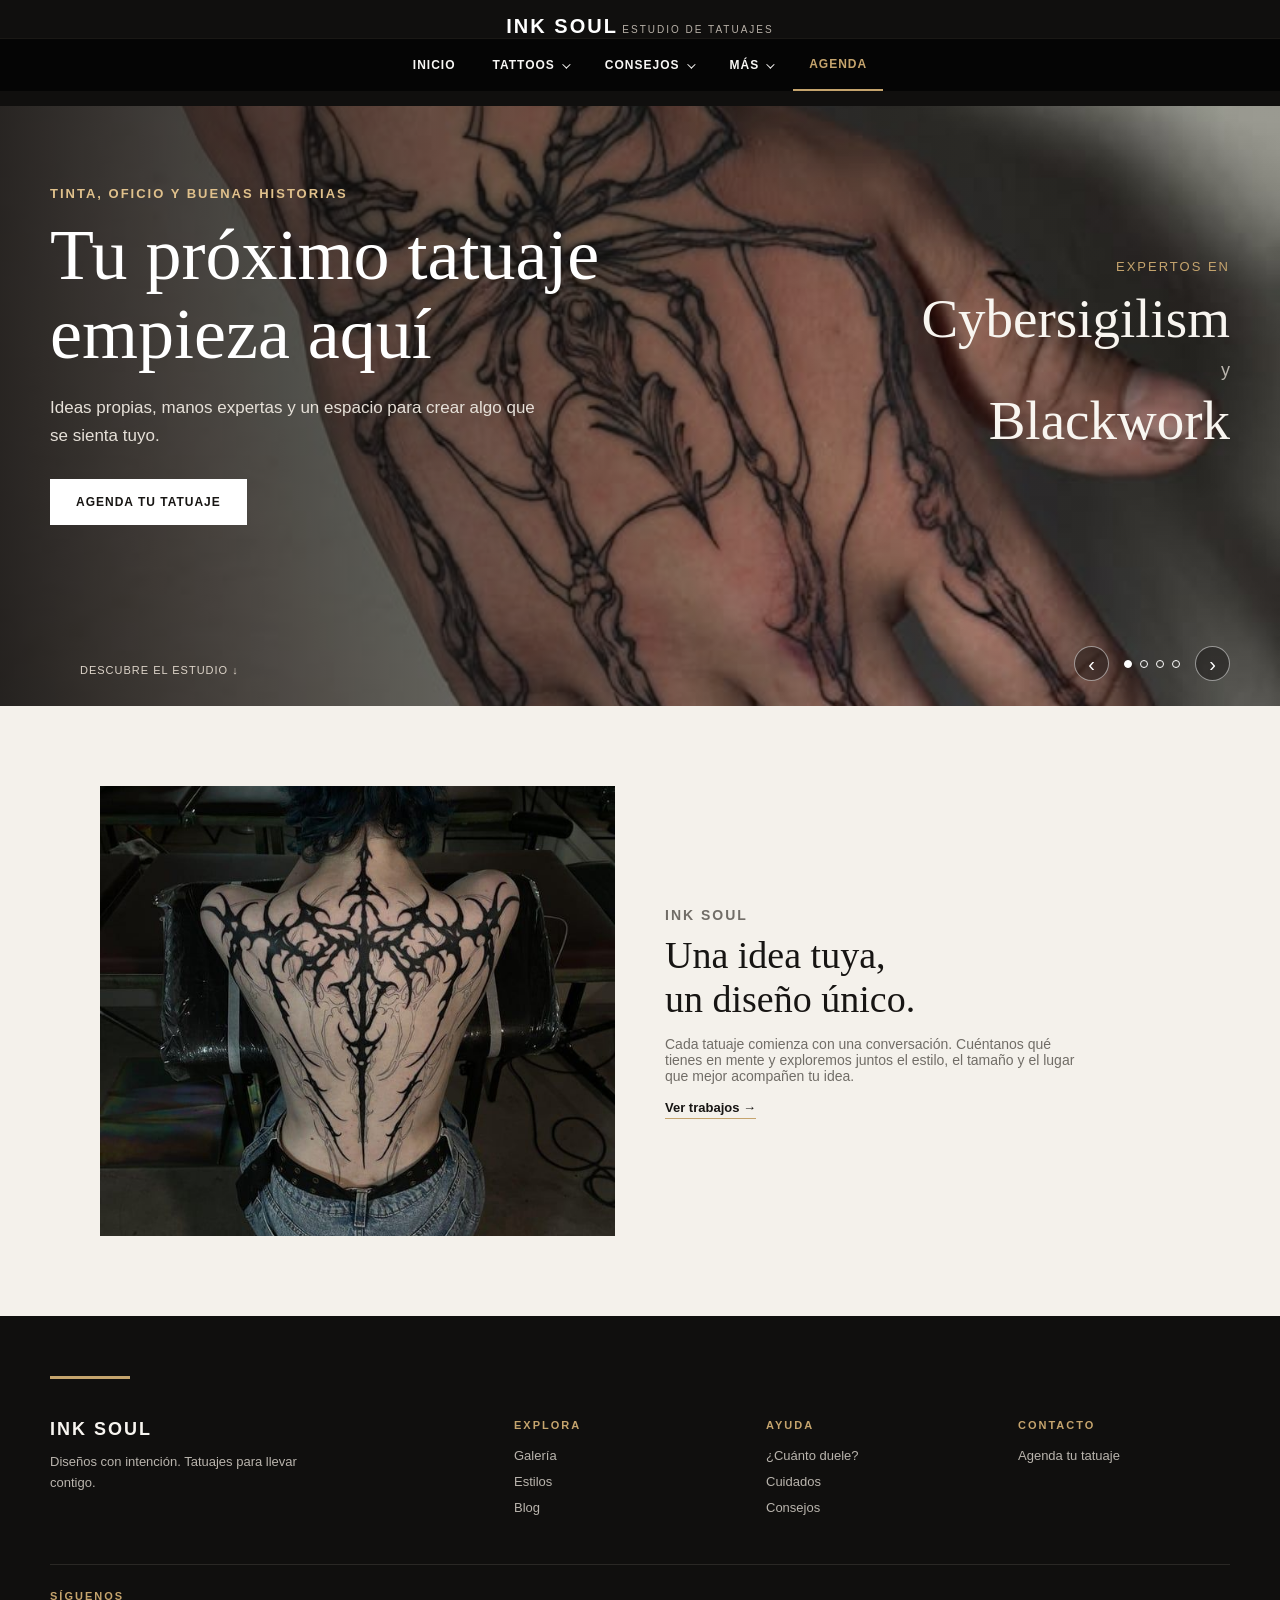
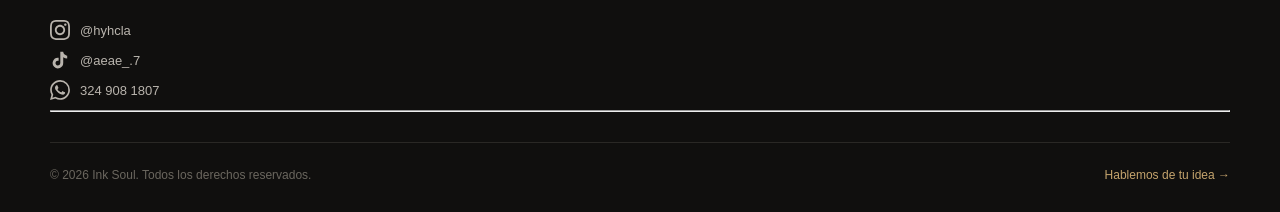
==== index.html @ 184ce7c0 "first commit" ====
<!doctype html>
<html lang="es">
<head>
  <meta charset="utf-8">
  <meta name="viewport" content="width=device-width, initial-scale=1">
  <title>Ink Soul | Tinta con intención</title>
  <link rel="stylesheet" href="css/comun.css">
  <link rel="stylesheet" href="css/index.css">
  <script src="js/carrusel.js" defer></script>
</head>
<body>
  <header class="encabezado">
    <div class="marca">
      <a href="index.html">INK SOUL</a>
      <span>ESTUDIO DE TATUAJES</span>
    </div>
    <nav class="barra">
      <a href="index.html">Inicio</a>
      <details class="desplegable">
        <summary>Tattoos</summary>
        <div class="sub-menu">
          <a href="galeria-de-tatto.html">Galería de tatuajes</a>
          <a href="estilos-de-tatto.html">Estilos de tattoo</a>
        </div>
      </details>
      <details class="desplegable">
        <summary>Consejos</summary>
        <div class="sub-menu">
          <a href="cuanto-duele-hacerse-un-tatuaje.html">¿Cuánto duele un tattoo?</a>
          <a href="tipo-de-cuidados.html">Tipos de cuidados</a>
        </div>
      </details>
      <details class="desplegable">
        <summary>Más</summary>
        <div class="sub-menu">
          <a href="blog.html">Blog</a>
          <a href="consejos.html">Consejos para tu cita</a>
        </div>
      </details>
      <a class="barra-cita" href="agendar-tatto.html">Agenda</a>
    </nav>
  </header>

  <main>
    <section class="portada" id="carrusel-portada">
      <div class="portada-fondo">
        <img class="portada-foto" src="imagenes-tatto/carusel-1.jpg" alt="Tatuaje de líneas negras en una mano">
      </div>
      <div class="portada-contenido">
        <div class="portada-texto">
          <p class="sobre-titulo">TINTA, OFICIO Y BUENAS HISTORIAS</p>
          <h1>Tu próximo tatuaje<br>empieza aquí</h1>
          <p class="bajada">Ideas propias, manos expertas y un espacio para crear algo que se sienta tuyo.</p>
          <a class="boton-claro" href="agendar-tatto.html">Agenda tu tatuaje</a>
        </div>
        <div class="portada-especialidad">
          <p class="especialidad-titulo">EXPERTOS EN</p>
          <p class="especialidad-nombre">Cybersigilism</p>
          <p class="especialidad-y">y</p>
          <p class="especialidad-nombre">Blackwork</p>
        </div>
      </div>
      <div class="carrusel-controles">
        <button class="carrusel-flecha" type="button" data-movimiento="-1">‹</button>
        <div class="carrusel-puntos">
          <button type="button" aria-current="true"></button>
          <button type="button"></button>
          <button type="button"></button>
          <button type="button"></button>
        </div>
        <button class="carrusel-flecha" type="button" data-movimiento="1">›</button>
      </div>
      <a class="bajar" href="#estudio">Descubre el estudio ↓</a>
    </section>

    <section class="presentacion" id="estudio">
      <div class="presentacion-foto">
        <img src="imagenes-tatto/tatto-4.jpg" alt="Tatuaje de líneas y motivos oscuros en un brazo">
      </div>
      <div class="presentacion-texto">
        <p class="sobre-titulo">INK SOUL</p>
        <h2>Una idea tuya,<br>un diseño único.</h2>
        <p>Cada tatuaje comienza con una conversación. Cuéntanos qué tienes en mente y exploremos juntos el estilo, el tamaño y el lugar que mejor acompañen tu idea.</p>
        <a class="enlace-flecha" href="galeria-de-tatto.html">Ver trabajos →</a>
      </div>
    </section>
    
  <footer class="pie">
    <div class="pie-contenido">
      <div class="pie-marca">
        <a href="index.html">INK SOUL</a>
        <p>Diseños con intención. Tatuajes para llevar contigo.</p>
      </div>
      <div class="pie-seccion">
        <h3>Explora</h3>
        <ul>
          <li><a href="galeria-de-tatto.html">Galería</a></li>
          <li><a href="estilos-de-tatto.html">Estilos</a></li>
          <li><a href="blog.html">Blog</a></li>
        </ul>
      </div>
      <div class="pie-seccion">
        <h3>Ayuda</h3>
        <ul>
          <li><a href="cuanto-duele-hacerse-un-tatuaje.html">¿Cuánto duele?</a></li>
          <li><a href="tipo-de-cuidados.html">Cuidados</a></li>
          <li><a href="consejos.html">Consejos</a></li>
        </ul>
      </div>
      <div class="pie-seccion">
        <h3>Contacto</h3>
        <ul>
          <li><a href="agendar-tatto.html">Agenda tu tatuaje</a></li>
        </ul>
      </div>
    </div>
    <div class="pie-redes">
      <h3>Síguenos</h3>
      <ul class="pie-redes-lista">
        <li>
          <a href="https://instagram.com/hyhcla" target="_blank" rel="noopener">
            <svg class="icono-red" viewBox="0 0 24 24"><path d="M12 2.163c3.204 0 3.584.012 4.85.07 3.252.148 4.771 1.691 4.919 4.919.058 1.265.069 1.645.069 4.849 0 3.205-.012 3.584-.069 4.849-.149 3.225-1.664 4.771-4.919 4.919-1.266.058-1.644.07-4.85.07-3.204 0-3.584-.012-4.849-.07-3.26-.149-4.771-1.699-4.919-4.92-.058-1.265-.07-1.644-.07-4.849 0-3.204.013-3.583.07-4.849.149-3.227 1.664-4.771 4.919-4.919 1.266-.057 1.645-.069 4.849-.069zm0-2.163c-3.259 0-3.667.014-4.947.072-4.358.2-6.78 2.618-6.98 6.98-.059 1.281-.073 1.689-.073 4.948 0 3.259.014 3.668.072 4.948.2 4.358 2.618 6.78 6.98 6.98 1.281.058 1.689.072 4.948.072 3.259 0 3.668-.014 4.948-.072 4.354-.2 6.782-2.618 6.979-6.98.059-1.28.073-1.689.073-4.948 0-3.259-.014-3.667-.072-4.947-.196-4.354-2.617-6.78-6.979-6.98-1.281-.059-1.69-.073-4.949-.073zm0 5.838c-3.403 0-6.162 2.759-6.162 6.162s2.759 6.163 6.162 6.163 6.162-2.759 6.162-6.163c0-3.403-2.759-6.162-6.162-6.162zm0 10.162c-2.209 0-4-1.79-4-4 0-2.209 1.791-4 4-4s4 1.791 4 4c0 2.21-1.791 4-4 4zm6.406-11.845c-.796 0-1.441.645-1.441 1.44s.645 1.44 1.441 1.44c.795 0 1.439-.645 1.439-1.44s-.644-1.44-1.439-1.44z"/></svg>
            @hyhcla
          </a>
        </li>
        <li>
          <a href="https://tiktok.com/@aeae_.7" target="_blank" rel="noopener">
            <svg class="icono-red" viewBox="0 0 24 24"><path d="M19.59 6.69a4.83 4.83 0 0 1-3.77-4.25V2h-3.45v13.67a2.89 2.89 0 0 1-5.2 1.74 2.89 2.89 0 0 1 2.31-4.64 2.93 2.93 0 0 1 .88.13V9.4a6.84 6.84 0 0 0-1-.05A6.33 6.33 0 0 0 5 20.1a6.34 6.34 0 0 0 10.86-4.43v-7a8.16 8.16 0 0 0 4.77 1.52v-3.4a4.85 4.85 0 0 1-1-.1z"/></svg>
            @aeae_.7
          </a>
        </li>
        <li>
          <a href="https://wa.me/573249081807" target="_blank" rel="noopener">
            <svg class="icono-red" viewBox="0 0 24 24"><path d="M17.472 14.382c-.297-.149-1.758-.867-2.03-.967-.273-.099-.471-.148-.67.15-.197.297-.767.966-.94 1.164-.173.199-.347.223-.644.075-.297-.15-1.255-.463-2.39-1.475-.883-.788-1.48-1.761-1.653-2.059-.173-.297-.018-.458.13-.606.134-.133.298-.347.446-.52.149-.174.198-.298.298-.497.099-.198.05-.371-.025-.52-.075-.149-.669-1.612-.916-2.207-.242-.579-.487-.5-.669-.51-.173-.008-.371-.01-.57-.01-.198 0-.52.074-.792.372-.272.297-1.04 1.016-1.04 2.479 0 1.462 1.065 2.875 1.213 3.074.149.198 2.096 3.2 5.077 4.487.709.306 1.262.489 1.694.625.712.227 1.36.195 1.871.118.571-.085 1.758-.719 2.006-1.413.248-.694.248-1.289.173-1.413-.074-.124-.272-.198-.57-.347m-5.421 7.403h-.004a9.87 9.87 0 0 1-5.031-1.378l-.361-.214-3.741.982.998-3.648-.235-.374a9.86 9.86 0 0 1-1.51-5.26c.001-5.45 4.436-9.884 9.888-9.884 2.64 0 5.122 1.03 6.988 2.898a9.825 9.825 0 0 1 2.893 6.994c-.003 5.45-4.437 9.884-9.885 9.884m8.413-18.297A11.815 11.815 0 0 0 12.05 0C5.495 0 .16 5.335.157 11.892c0 2.096.547 4.142 1.588 5.945L.057 24l6.305-1.654a11.882 11.882 0 0 0 5.683 1.448h.005c6.554 0 11.89-5.335 11.893-11.893a11.821 11.821 0 0 0-3.48-8.413z"/></svg>
            324 908 1807
          </a>
        </li>
      </ul>
    </div>
    <hr>
    <div class="pie-abajo">
      <p>© 2026 Ink Soul. Todos los derechos reservados.</p>
      <a href="agendar-tatto.html">Hablemos de tu idea →</a>
    </div>
  </footer>
</body>
</html>
---- css/comun.css ----
body {
  margin: 0;
  font-family: Arial, sans-serif;
  color: #171513;
  background: #f4f1eb;
}

img {
  max-width: 100%;
}

.encabezado {
  background: #100f0e;
  color: white;
  text-align: center;
  padding: 15px 0;
}

.encabezado .marca a {
  color: white;
  text-decoration: none;
  font-size: 20px;
  font-weight: bold;
  letter-spacing: 2px;
}

.encabezado .marca span {
  font-size: 10px;
  color: #b8b1a8;
  letter-spacing: 2px;
}

.barra {
  background: #050505;
  padding: 0 20px;
  text-align: center;
  font-size: 12px;
  display: flex;
  justify-content: center;
  align-items: center;
  gap: 5px;
  border-top: 1px solid #1a1815;
}

.barra a {
  color: #f8f7f5;
  text-decoration: none;
  padding: 18px 16px;
  font-weight: bold;
  text-transform: uppercase;
  letter-spacing: 1px;
  display: inline-block;
  transition: color 0.2s;
}

.barra a:hover {
  color: #c5a46d;
}

.desplegable {
  display: inline-block;
  position: relative;
}

.desplegable summary {
  color: #f8f7f5;
  cursor: pointer;
  font-weight: bold;
  text-transform: uppercase;
  letter-spacing: 1px;
  list-style: none;
  padding: 18px 16px;
  transition: color 0.2s;
}

.desplegable summary:hover {
  color: #c5a46d;
}

.desplegable summary::-webkit-details-marker {
  display: none;
}

.desplegable summary::after {
  content: '';
  display: inline-block;
  width: 5px;
  height: 5px;
  margin-left: 7px;
  border-right: 1.5px solid currentColor;
  border-bottom: 1.5px solid currentColor;
  transform: rotate(45deg) translateY(-2px);
}

.sub-menu {
  display: none;
  position: absolute;
  top: 100%;
  left: 0;
  background: #11100f;
  min-width: 210px;
  padding: 8px 0;
  z-index: 100;
  box-shadow: 0 8px 20px rgba(0,0,0,0.4);
  text-align: left;
}

.sub-menu a {
  display: block;
  padding: 10px 18px;
  margin: 0;
  font-size: 13px;
  font-weight: normal;
  text-transform: none;
  letter-spacing: 0;
}

.desplegable:hover .sub-menu {
  display: block;
}

.desplegable[open] .sub-menu {
  display: block;
}

.sub-menu a:hover {
  color: #c5a46d;
  background: #211f1c;
}

.barra-cita {
  color: #c5a46d !important;
  border-bottom: 2px solid #c5a46d;
  padding-bottom: 16px;
}

.pagina {
  width: 1120px;
  margin: 0 auto;
  padding: 50px 0;
}

.sobre-titulo {
  color: #92754c;
  font-size: 11px;
  font-weight: bold;
  letter-spacing: 2px;
  margin: 0 0 10px;
}

/* ===== FOOTER (PIE DE PÁGINA) ===== */
.pie {
  background: #100f0e;
  color: #f8f5f0;
  padding: 60px 50px 30px;
}

/* Línea decorativa arriba del footer */
.pie::before {
  content: "";
  display: block;
  width: 80px;
  height: 3px;
  background: #c5a46d;
  margin-bottom: 40px;
}

/* Contenedor principal del footer */
.pie-contenido {
  display: grid;
  grid-template-columns: 2fr 1fr 1fr 1fr;
  gap: 40px;
  margin-bottom: 40px;
}

/* Sección del logo/eslogan */
.pie-marca a {
  color: #f8f5f0;
  text-decoration: none;
  font-weight: bold;
  font-size: 18px;
  letter-spacing: 2px;
}

.pie-marca p {
  color: #b9b4ad;
  font-size: 13px;
  margin: 12px 0 0;
  max-width: 280px;
  line-height: 1.6;
}

/* Secciones de enlaces */
.pie-seccion h3 {
  color: #c5a46d;
  font-size: 11px;
  text-transform: uppercase;
  letter-spacing: 2px;
  margin: 0 0 15px;
}

.pie-seccion ul {
  list-style: none;
  margin: 0;
  padding: 0;
}

.pie-seccion li {
  margin-bottom: 8px;
}

.pie-seccion a {
  color: #b9b4ad;
  text-decoration: none;
  font-size: 13px;
  transition: color 0.2s;
}

.pie-seccion a:hover {
  color: #f8f5f0;
}

/* Sección de redes sociales */
.pie-redes {
  margin-top: 30px;
  padding-top: 25px;
  border-top: 1px solid #2a2825;
}

.pie-redes h3 {
  color: #c5a46d;
  font-size: 11px;
  text-transform: uppercase;
  letter-spacing: 2px;
  margin: 0 0 18px;
}

.pie-redes-lista {
  list-style: none;
  margin: 0;
  padding: 0;
}

.pie-redes-lista li {
  margin-bottom: 10px;
}

.pie-redes-lista a {
  display: flex;
  align-items: center;
  gap: 10px;
  color: #b9b4ad;
  text-decoration: none;
  font-size: 13px;
  transition: color 0.2s;
}

.pie-redes-lista a:hover {
  color: #f8f5f0;
}

/* Iconos de redes sociales */
.icono-red {
  width: 20px;
  height: 20px;
  fill: currentColor;
}

/* Parte de abajo del footer */
.pie-abajo {
  display: flex;
  justify-content: space-between;
  align-items: center;
  flex-wrap: wrap;
  gap: 10px;
  margin-top: 30px;
  padding-top: 25px;
  border-top: 1px solid #2a2825;
}

.pie-abajo p {
  color: #6b675f;
  font-size: 12px;
  margin: 0;
}

.pie-abajo a {
  color: #c5a46d;
  text-decoration: none;
  font-size: 12px;
  transition: color 0.2s;
}

.pie-abajo a:hover {
  color: #f8f5f0;
}

.boton-oscuro, .boton-claro {
  display: inline-block;
  padding: 15px 25px;
  background: #171513;
  color: white;
  text-decoration: none;
  font-size: 12px;
  font-weight: bold;
  letter-spacing: 1px;
  text-transform: uppercase;
  border: 1px solid #171513;
  cursor: pointer;
}

.boton-oscuro:hover {
  background: transparent;
  color: #171513;
}

.enlace-flecha {
  color: #171513;
  text-decoration: none;
  font-size: 13px;
  font-weight: bold;
  border-bottom: 1px solid #c5a46d;
  padding-bottom: 3px;
}

.enlace-flecha span {
  color: #92754c;
  margin-left: 8px;
}
---- css/index.css ----
.portada {
  position: relative;
  height: 600px;
  background: #14110e;
  overflow: hidden;
}

.portada-fondo {
  position: absolute;
  top: 0;
  left: 0;
  width: 100%;
  height: 100%;
  z-index: 0;
}

.portada-foto {
  width: 100%;
  height: 100%;
  object-fit: cover;
  object-position: center 42%;
}

.portada::before {
  content: '';
  position: absolute;
  top: 0;
  left: 0;
  width: 100%;
  height: 100%;
  background: linear-gradient(90deg, rgba(9,8,7,0.85) 0%, rgba(9,8,7,0.12) 76%);
  z-index: 1;
}

.portada-contenido {
  position: relative;
  z-index: 2;
  display: flex;
  justify-content: space-between;
  align-items: center;
  padding: 80px 50px 0;
  width: 100%;
  box-sizing: border-box;
}

.portada-texto {
  color: white;
}

.portada .sobre-titulo {
  color: #e0c18c;
  font-size: 13px;
  letter-spacing: 2px;
  text-transform: uppercase;
  margin: 0 0 15px;
}

.portada h1 {
  font-family: Georgia, serif;
  font-size: 72px;
  font-weight: normal;
  line-height: 1.1;
  margin: 0 0 20px;
}

.bajada {
  color: #e6e0d8;
  font-size: 17px;
  max-width: 500px;
  margin: 0 0 30px;
  line-height: 1.6;
}

.boton-claro {
  background: white;
  color: #171513;
  border-color: white;
}

.boton-claro:hover {
  background: transparent;
  color: white;
}

.bajar {
  position: absolute;
  bottom: 30px;
  left: 80px;
  color: #ddd4c9;
  text-decoration: none;
  font-size: 11px;
  letter-spacing: 1px;
  text-transform: uppercase;
  z-index: 2;
}

.bajar span {
  color: #c5a46d;
  margin-left: 5px;
}

.carrusel-controles {
  position: absolute;
  bottom: 25px;
  right: 50px;
  z-index: 2;
  display: flex;
  align-items: center;
  gap: 15px;
}

.carrusel-flecha {
  width: 35px;
  height: 35px;
  border-radius: 50%;
  border: 1px solid rgba(255,255,255,0.5);
  background: rgba(8,7,6,0.4);
  color: white;
  font-size: 20px;
  cursor: pointer;
  line-height: 1;
}

.carrusel-flecha:hover {
  background: white;
  color: #171513;
}

.carrusel-puntos {
  display: flex;
  gap: 8px;
}

.carrusel-puntos button {
  width: 8px;
  height: 8px;
  border-radius: 50%;
  border: 1px solid white;
  background: transparent;
  cursor: pointer;
  padding: 0;
}

.carrusel-puntos button[aria-current="true"] {
  background: white;
}

.presentacion {
  width: 1080px;
  margin: 80px auto;
  display: flex;
  align-items: center;
  gap: 50px;
}

.presentacion-foto {
  width: 50%;
  height: 450px;
  overflow: hidden;
}

.presentacion-foto img {
  width: 100%;
  height: 100%;
  object-fit: cover;
}

.presentacion-texto {
  width: 50%;
}

.presentacion h2, .atajos h2 {
  font-family: Georgia, serif;
  font-size: 38px;
  font-weight: normal;
  margin: 0 0 15px;
}

.presentacion-texto p {
  color: #716d67;
  font-size: 14px;
  max-width: 420px;
}

.atajos {
  background: #eeeae3;
  padding: 60px 50px;
  border-top: 1px solid #ded8ce;
}

.atajos h2 {
  max-width: 1080px;
  margin: 0 auto 30px;
}

.atajos-lista {
  max-width: 600px;
  margin: 0 auto;
  border-top: 1px solid #c9c2b6;
}

.atajos-lista a {
  display: flex;
  align-items: center;
  gap: 15px;
  padding: 18px 5px;
  border-bottom: 1px solid #c9c2b6;
  text-decoration: none;
  color: #171513;
}

.atajos-lista a span:first-child {
  color: #92754c;
  font-size: 11px;
  font-weight: bold;
}

.atajos-lista a strong {
  font-family: Georgia, serif;
  font-size: 20px;
  font-weight: normal;
  flex: 1;
}

.atajos-lista a:hover strong {
  color: #92754c;
}

/* Texto de especialidad a la derecha, tan grande como el texto principal */
.portada-especialidad {
  text-align: right;
  color: #f8f5f0;
  max-width: 450px;
}

.especialidad-titulo {
  color: #c5a46d;
  font-size: 13px;
  letter-spacing: 2px;
  text-transform: uppercase;
  margin: 0 0 15px;
}

.especialidad-nombre {
  font-family: Georgia, serif;
  font-size: 55px;
  font-weight: normal;
  margin: 0;
  line-height: 1.1;
}

.especialidad-y {
  color: #b9b4ad;
  font-size: 18px;
  margin: 10px 0;
}
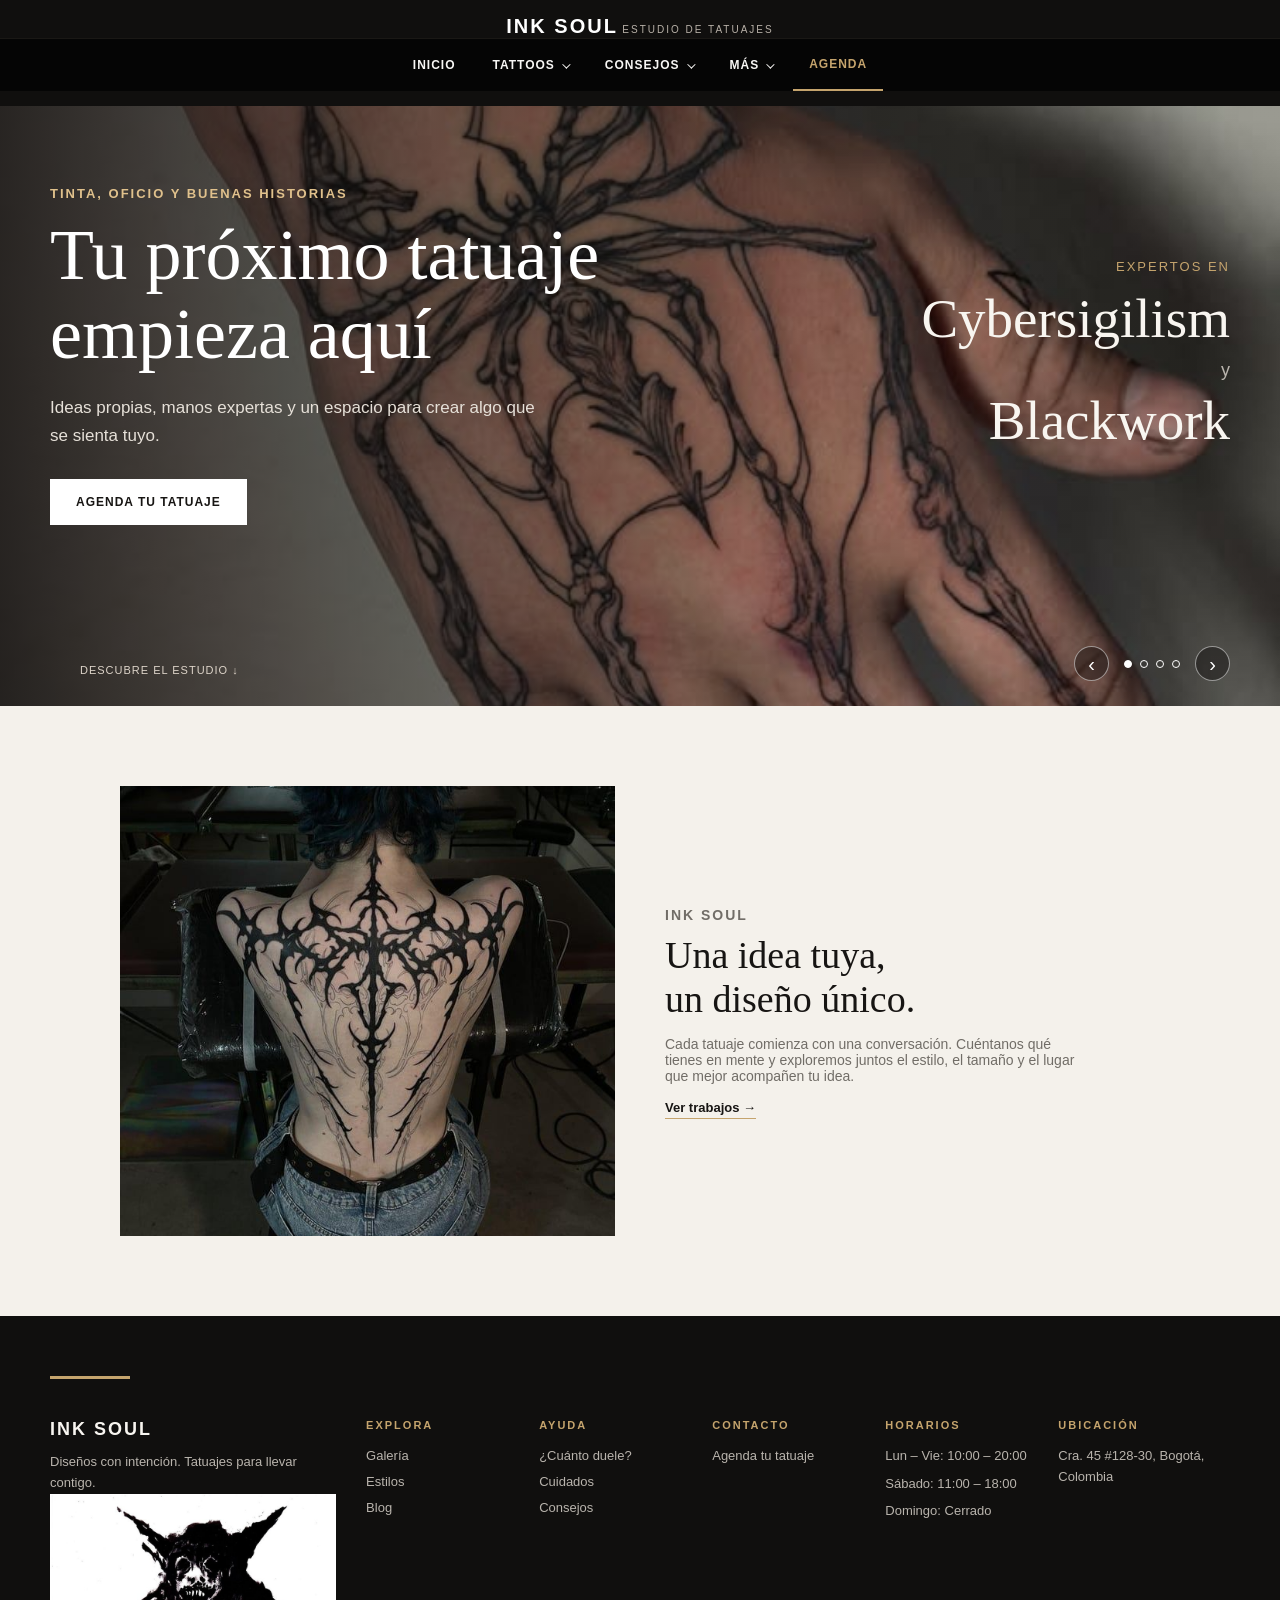
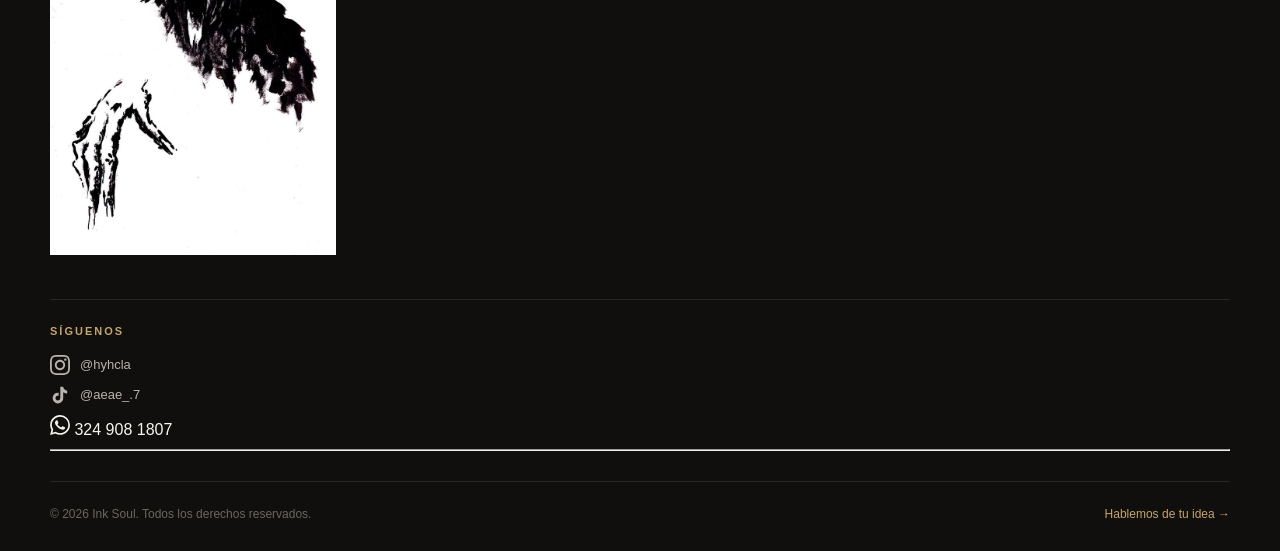
==== commit ddb1a216: "prirmea actualizacion" ====
--- a/index.html
+++ b/index.html
@@ -15,29 +15,35 @@
       <span>ESTUDIO DE TATUAJES</span>
     </div>
     <nav class="barra">
-      <a href="index.html">Inicio</a>
-      <details class="desplegable">
-        <summary>Tattoos</summary>
-        <div class="sub-menu">
-          <a href="galeria-de-tatto.html">Galería de tatuajes</a>
-          <a href="estilos-de-tatto.html">Estilos de tattoo</a>
-        </div>
-      </details>
-      <details class="desplegable">
-        <summary>Consejos</summary>
-        <div class="sub-menu">
-          <a href="cuanto-duele-hacerse-un-tatuaje.html">¿Cuánto duele un tattoo?</a>
-          <a href="tipo-de-cuidados.html">Tipos de cuidados</a>
-        </div>
-      </details>
-      <details class="desplegable">
-        <summary>Más</summary>
-        <div class="sub-menu">
-          <a href="blog.html">Blog</a>
-          <a href="consejos.html">Consejos para tu cita</a>
-        </div>
-      </details>
-      <a class="barra-cita" href="agendar-tatto.html">Agenda</a>
+      <input type="checkbox" id="menu-toggle" class="menu-toggle-checkbox">
+      <label for="menu-toggle" class="menu-toggle-label" aria-label="Abrir menú">
+        <span class="menu-icono"></span>
+      </label>
+      <div class="barra-enlaces">
+        <a href="index.html">Inicio</a>
+        <details class="desplegable">
+          <summary>Tattoos</summary>
+          <div class="sub-menu">
+            <a href="galeria-de-tatto.html">Galería de tatuajes</a>
+            <a href="estilos-de-tatto.html">Estilos de tattoo</a>
+          </div>
+        </details>
+        <details class="desplegable">
+          <summary>Consejos</summary>
+          <div class="sub-menu">
+            <a href="cuanto-duele-hacerse-un-tatuaje.html">¿Cuánto duele un tattoo?</a>
+            <a href="tipo-de-cuidados.html">Tipos de cuidados</a>
+          </div>
+        </details>
+        <details class="desplegable">
+          <summary>Más</summary>
+          <div class="sub-menu">
+            <a href="blog.html">Blog</a>
+            <a href="consejos.html">Consejos para tu cita</a>
+          </div>
+        </details>
+        <a class="barra-cita" href="agendar-tatto.html">Agenda</a>
+      </div>
     </nav>
   </header>
 
@@ -90,6 +96,7 @@
       <div class="pie-marca">
         <a href="index.html">INK SOUL</a>
         <p>Diseños con intención. Tatuajes para llevar contigo.</p>
+        <img class="pie-imagen" src="imagenes-tatto/tatto-13.jpg" alt="Tatuaje del estudio Ink Soul">
       </div>
       <div class="pie-seccion">
         <h3>Explora</h3>
@@ -113,6 +120,18 @@
           <li><a href="agendar-tatto.html">Agenda tu tatuaje</a></li>
         </ul>
       </div>
+      <div class="pie-seccion">
+        <h3>Horarios</h3>
+        <ul class="pie-horarios">
+          <li>Lun – Vie: 10:00 – 20:00</li>
+          <li>Sábado: 11:00 – 18:00</li>
+          <li>Domingo: Cerrado</li>
+        </ul>
+      </div>
+      <div class="pie-seccion">
+        <h3>Ubicación</h3>
+        <p class="pie-ubicacion">Cra. 45 #128-30, Bogotá, Colombia</p>
+      </div>
     </div>
     <div class="pie-redes">
       <h3>Síguenos</h3>
@@ -130,7 +149,6 @@
           </a>
         </li>
         <li>
-          <a href="https://wa.me/573249081807" target="_blank" rel="noopener">
             <svg class="icono-red" viewBox="0 0 24 24"><path d="M17.472 14.382c-.297-.149-1.758-.867-2.03-.967-.273-.099-.471-.148-.67.15-.197.297-.767.966-.94 1.164-.173.199-.347.223-.644.075-.297-.15-1.255-.463-2.39-1.475-.883-.788-1.48-1.761-1.653-2.059-.173-.297-.018-.458.13-.606.134-.133.298-.347.446-.52.149-.174.198-.298.298-.497.099-.198.05-.371-.025-.52-.075-.149-.669-1.612-.916-2.207-.242-.579-.487-.5-.669-.51-.173-.008-.371-.01-.57-.01-.198 0-.52.074-.792.372-.272.297-1.04 1.016-1.04 2.479 0 1.462 1.065 2.875 1.213 3.074.149.198 2.096 3.2 5.077 4.487.709.306 1.262.489 1.694.625.712.227 1.36.195 1.871.118.571-.085 1.758-.719 2.006-1.413.248-.694.248-1.289.173-1.413-.074-.124-.272-.198-.57-.347m-5.421 7.403h-.004a9.87 9.87 0 0 1-5.031-1.378l-.361-.214-3.741.982.998-3.648-.235-.374a9.86 9.86 0 0 1-1.51-5.26c.001-5.45 4.436-9.884 9.888-9.884 2.64 0 5.122 1.03 6.988 2.898a9.825 9.825 0 0 1 2.893 6.994c-.003 5.45-4.437 9.884-9.885 9.884m8.413-18.297A11.815 11.815 0 0 0 12.05 0C5.495 0 .16 5.335.157 11.892c0 2.096.547 4.142 1.588 5.945L.057 24l6.305-1.654a11.882 11.882 0 0 0 5.683 1.448h.005c6.554 0 11.89-5.335 11.893-11.893a11.821 11.821 0 0 0-3.48-8.413z"/></svg>
             324 908 1807
           </a>
--- a/css/comun.css
+++ b/css/comun.css
@@ -40,6 +40,71 @@
   align-items: center;
   gap: 5px;
   border-top: 1px solid #1a1815;
+  position: relative;
+  min-height: 50px;
+}
+
+.menu-toggle-checkbox {
+  display: none;
+}
+
+.menu-toggle-label {
+  display: none;
+  cursor: pointer;
+  padding: 15px;
+  position: absolute;
+  right: 15px;
+  top: 50%;
+  transform: translateY(-50%);
+  z-index: 200;
+}
+
+.menu-icono,
+.menu-icono::before,
+.menu-icono::after {
+  display: block;
+  width: 22px;
+  height: 2px;
+  background: #f8f7f5;
+  position: relative;
+  transition: all 0.3s;
+}
+
+.menu-icono::before,
+.menu-icono::after {
+  content: '';
+  position: absolute;
+  left: 0;
+}
+
+.menu-icono::before {
+  top: -7px;
+}
+
+.menu-icono::after {
+  top: 7px;
+}
+
+.menu-toggle-checkbox:checked ~ .menu-toggle-label .menu-icono {
+  background: transparent;
+}
+
+.menu-toggle-checkbox:checked ~ .menu-toggle-label .menu-icono::before {
+  transform: rotate(45deg);
+  top: 0;
+}
+
+.menu-toggle-checkbox:checked ~ .menu-toggle-label .menu-icono::after {
+  transform: rotate(-45deg);
+  top: 0;
+}
+
+.barra-enlaces {
+  display: flex;
+  justify-content: center;
+  align-items: center;
+  gap: 5px;
+  flex-wrap: wrap;
 }
 
 .barra a {
@@ -135,9 +200,10 @@
 }
 
 .pagina {
-  width: 1120px;
+  max-width: 1120px;
   margin: 0 auto;
-  padding: 50px 0;
+  padding: 50px 20px;
+  box-sizing: border-box;
 }
 
 .sobre-titulo {
@@ -168,9 +234,10 @@
 /* Contenedor principal del footer */
 .pie-contenido {
   display: grid;
-  grid-template-columns: 2fr 1fr 1fr 1fr;
-  gap: 40px;
+  grid-template-columns: 2fr 1fr 1fr 1fr 1fr 1.2fr;
+  gap: 30px;
   margin-bottom: 40px;
+  align-items: start;
 }
 
 /* Sección del logo/eslogan */
@@ -218,6 +285,21 @@
 
 .pie-seccion a:hover {
   color: #f8f5f0;
+}
+
+/* Horarios y ubicación */
+.pie-horarios li {
+  color: #b9b4ad;
+  font-size: 13px;
+  margin-bottom: 8px;
+  line-height: 1.5;
+}
+
+.pie-ubicacion {
+  color: #b9b4ad;
+  font-size: 13px;
+  line-height: 1.6;
+  margin: 0;
 }
 
 /* Sección de redes sociales */
@@ -327,3 +409,88 @@
   color: #92754c;
   margin-left: 8px;
 }
+
+/* ===== MEDIA QUERIES ===== */
+
+/* Tablets y pantallas medianas */
+@media (max-width: 1024px) {
+  .pagina {
+    padding: 40px 20px;
+  }
+
+  .pie-contenido {
+    grid-template-columns: 1fr 1fr 1fr;
+    gap: 30px;
+  }
+}
+
+/* Móviles */
+@media (max-width: 768px) {
+  .pagina {
+    padding: 30px 15px;
+  }
+
+  .menu-toggle-label {
+    display: block;
+  }
+
+  .barra-enlaces {
+    display: none;
+    position: absolute;
+    top: 100%;
+    left: 0;
+    right: 0;
+    background: #050505;
+    flex-direction: column;
+    align-items: stretch;
+    padding: 10px 0;
+    border-top: 1px solid #1a1815;
+    z-index: 150;
+  }
+
+  .menu-toggle-checkbox:checked ~ .barra-enlaces {
+    display: flex;
+  }
+
+  .barra-enlaces a,
+  .barra-enlaces .desplegable summary {
+    padding: 12px 20px;
+    display: block;
+  }
+
+  .barra-enlaces .sub-menu {
+    position: static;
+    box-shadow: none;
+    background: #11100f;
+    min-width: auto;
+  }
+
+  .pie {
+    padding: 40px 25px 25px;
+  }
+
+  .pie-contenido {
+    grid-template-columns: 1fr 1fr;
+    gap: 25px;
+  }
+
+  .pie-abajo {
+    flex-direction: column;
+    text-align: center;
+  }
+}
+
+/* Móviles pequeños */
+@media (max-width: 480px) {
+  .pagina {
+    padding: 20px 10px;
+  }
+
+  .pie {
+    padding: 30px 20px 20px;
+  }
+
+  .pie-contenido {
+    grid-template-columns: 1fr;
+  }
+}
--- a/css/index.css
+++ b/css/index.css
@@ -1,6 +1,6 @@
 .portada {
   position: relative;
-  height: 600px;
+  min-height: 600px;
   background: #14110e;
   overflow: hidden;
 }
@@ -41,6 +41,7 @@
   padding: 80px 50px 0;
   width: 100%;
   box-sizing: border-box;
+  gap: 30px;
 }
 
 .portada-texto {
@@ -146,11 +147,13 @@
 }
 
 .presentacion {
-  width: 1080px;
+  max-width: 1080px;
   margin: 80px auto;
   display: flex;
   align-items: center;
   gap: 50px;
+  padding: 0 20px;
+  box-sizing: border-box;
 }
 
 .presentacion-foto {
@@ -184,19 +187,23 @@
 
 .atajos {
   background: #eeeae3;
-  padding: 60px 50px;
+  padding: 60px 20px;
   border-top: 1px solid #ded8ce;
 }
 
 .atajos h2 {
   max-width: 1080px;
   margin: 0 auto 30px;
+  padding: 0 20px;
+  box-sizing: border-box;
 }
 
 .atajos-lista {
   max-width: 600px;
   margin: 0 auto;
   border-top: 1px solid #c9c2b6;
+  padding: 0 20px;
+  box-sizing: border-box;
 }
 
 .atajos-lista a {
@@ -254,3 +261,109 @@
   font-size: 18px;
   margin: 10px 0;
 }
+
+/* ===== MEDIA QUERIES ===== */
+
+/* Tablets y pantallas medianas */
+@media (max-width: 1024px) {
+  .portada h1 {
+    font-size: 56px;
+  }
+
+  .especialidad-nombre {
+    font-size: 42px;
+  }
+
+  .presentacion {
+    margin: 60px auto;
+    gap: 30px;
+  }
+
+  .presentacion-foto {
+    height: 380px;
+  }
+}
+
+/* Móviles */
+@media (max-width: 768px) {
+  .portada {
+    min-height: auto;
+  }
+
+  .portada-contenido {
+    flex-direction: column;
+    padding: 60px 20px 80px;
+    text-align: center;
+    gap: 40px;
+  }
+
+  .portada h1 {
+    font-size: 42px;
+  }
+
+  .bajada {
+    max-width: 100%;
+  }
+
+  .portada-especialidad {
+    text-align: center;
+  }
+
+  .especialidad-nombre {
+    font-size: 36px;
+  }
+
+  .bajar {
+    left: 20px;
+    bottom: 20px;
+  }
+
+  .carrusel-controles {
+    right: 20px;
+    bottom: 15px;
+  }
+
+  .presentacion {
+    flex-direction: column;
+    margin: 40px auto;
+    padding: 0 15px;
+  }
+
+  .presentacion-foto {
+    width: 100%;
+    height: 300px;
+  }
+
+  .presentacion-texto {
+    width: 100%;
+  }
+
+  .atajos {
+    padding: 40px 15px;
+  }
+
+  .atajos h2 {
+    font-size: 30px;
+  }
+}
+
+/* Móviles pequeños */
+@media (max-width: 480px) {
+  .portada h1 {
+    font-size: 34px;
+  }
+
+  .especialidad-nombre {
+    font-size: 28px;
+  }
+
+  .presentacion-foto {
+    height: 250px;
+  }
+
+  .carrusel-flecha {
+    width: 30px;
+    height: 30px;
+    font-size: 16px;
+  }
+}
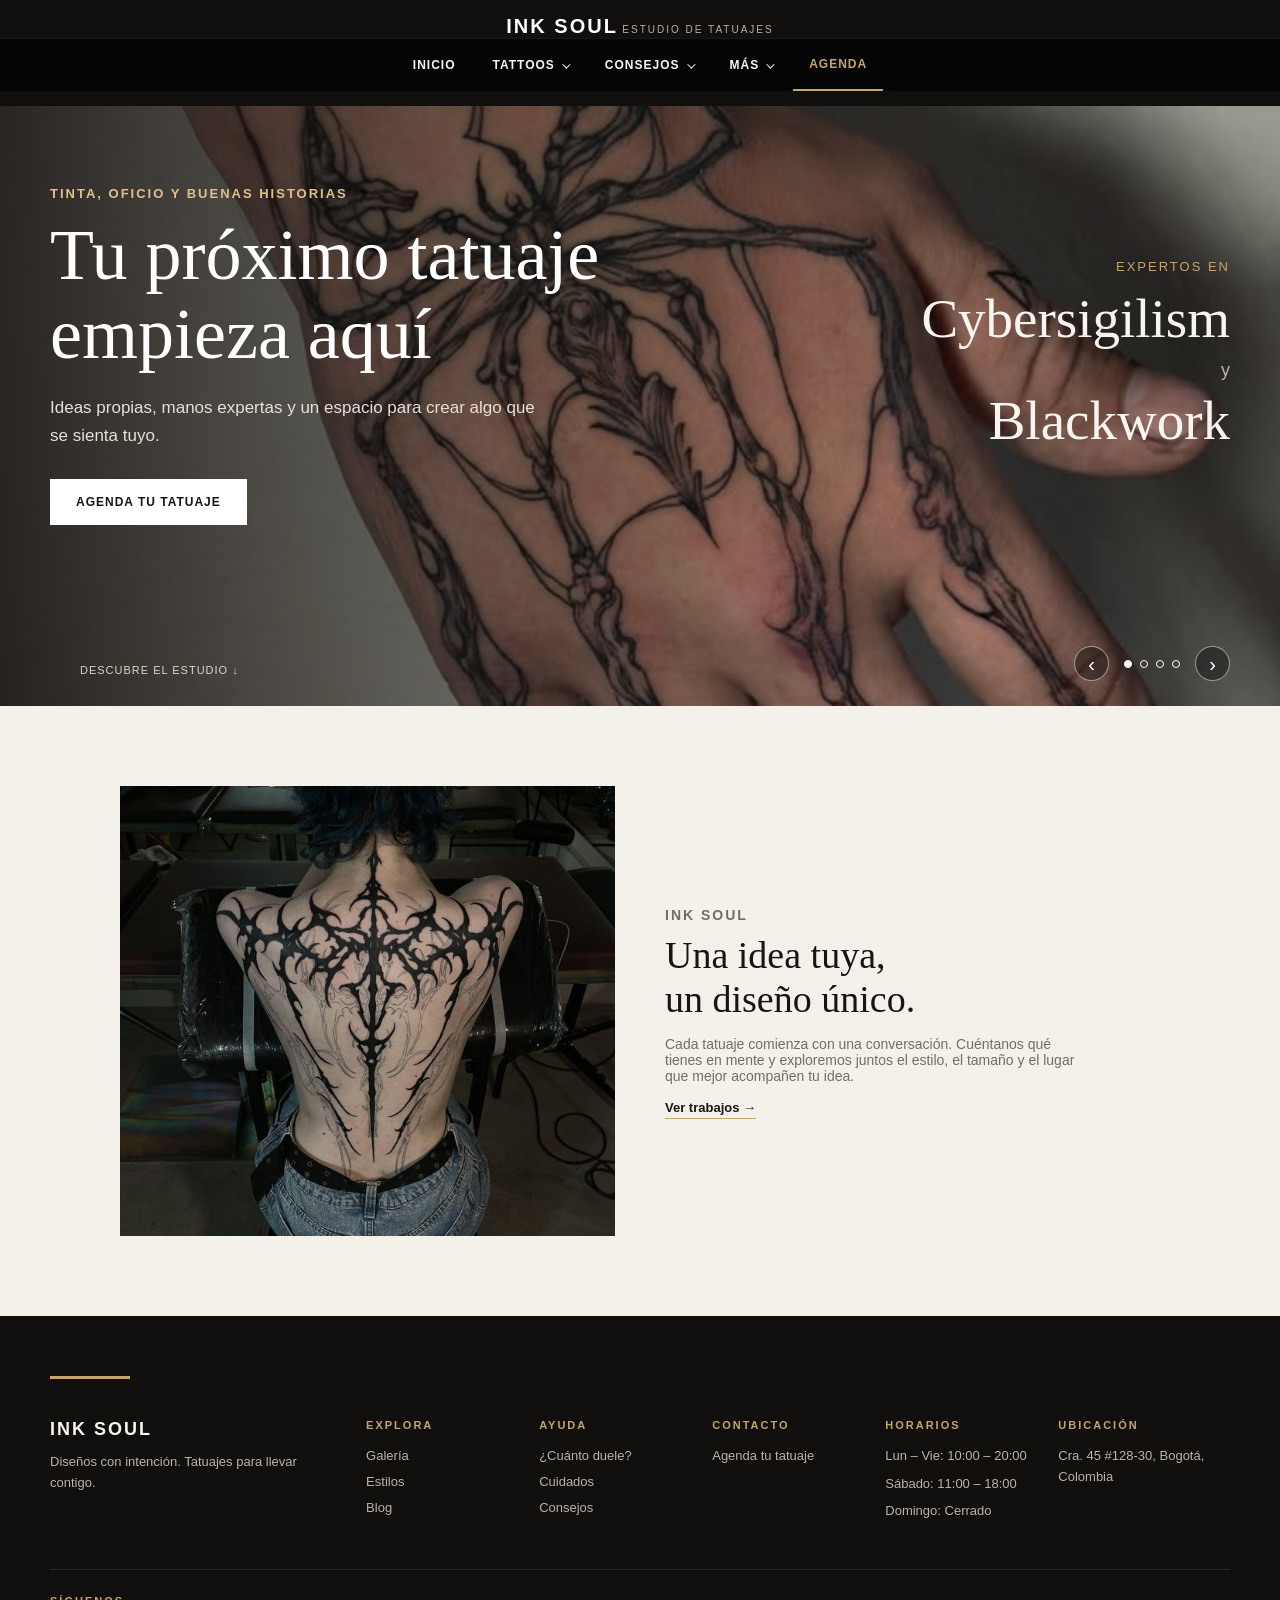
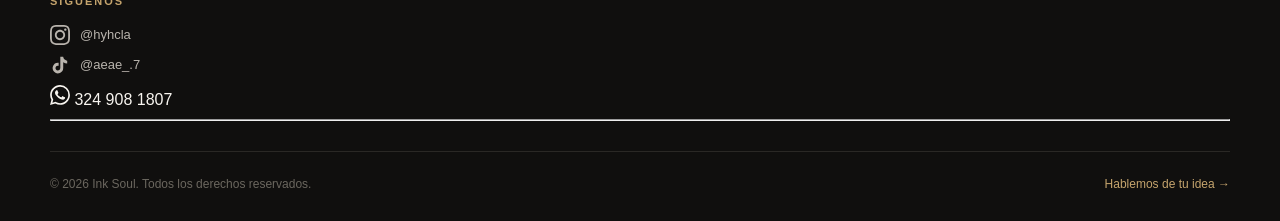
==== commit 5d6e6de7: "actu2" ====
--- a/index.html
+++ b/index.html
@@ -96,7 +96,6 @@
       <div class="pie-marca">
         <a href="index.html">INK SOUL</a>
         <p>Diseños con intención. Tatuajes para llevar contigo.</p>
-        <img class="pie-imagen" src="imagenes-tatto/tatto-13.jpg" alt="Tatuaje del estudio Ink Soul">
       </div>
       <div class="pie-seccion">
         <h3>Explora</h3>
--- a/css/comun.css
+++ b/css/comun.css
@@ -214,14 +214,12 @@
   margin: 0 0 10px;
 }
 
-/* ===== FOOTER (PIE DE PÁGINA) ===== */
 .pie {
   background: #100f0e;
   color: #f8f5f0;
   padding: 60px 50px 30px;
 }
 
-/* Línea decorativa arriba del footer */
 .pie::before {
   content: "";
   display: block;
@@ -231,7 +229,6 @@
   margin-bottom: 40px;
 }
 
-/* Contenedor principal del footer */
 .pie-contenido {
   display: grid;
   grid-template-columns: 2fr 1fr 1fr 1fr 1fr 1.2fr;
@@ -240,7 +237,6 @@
   align-items: start;
 }
 
-/* Sección del logo/eslogan */
 .pie-marca a {
   color: #f8f5f0;
   text-decoration: none;
@@ -257,7 +253,6 @@
   line-height: 1.6;
 }
 
-/* Secciones de enlaces */
 .pie-seccion h3 {
   color: #c5a46d;
   font-size: 11px;
@@ -287,7 +282,6 @@
   color: #f8f5f0;
 }
 
-/* Horarios y ubicación */
 .pie-horarios li {
   color: #b9b4ad;
   font-size: 13px;
@@ -302,7 +296,6 @@
   margin: 0;
 }
 
-/* Sección de redes sociales */
 .pie-redes {
   margin-top: 30px;
   padding-top: 25px;
@@ -341,7 +334,6 @@
   color: #f8f5f0;
 }
 
-/* Iconos de redes sociales */
 .icono-red {
   width: 20px;
   height: 20px;
--- a/css/index.css
+++ b/css/index.css
@@ -233,7 +233,6 @@
   color: #92754c;
 }
 
-/* Texto de especialidad a la derecha, tan grande como el texto principal */
 .portada-especialidad {
   text-align: right;
   color: #f8f5f0;
@@ -262,9 +261,6 @@
   margin: 10px 0;
 }
 
-/* ===== MEDIA QUERIES ===== */
-
-/* Tablets y pantallas medianas */
 @media (max-width: 1024px) {
   .portada h1 {
     font-size: 56px;
@@ -284,7 +280,6 @@
   }
 }
 
-/* Móviles */
 @media (max-width: 768px) {
   .portada {
     min-height: auto;
@@ -347,7 +342,6 @@
   }
 }
 
-/* Móviles pequeños */
 @media (max-width: 480px) {
   .portada h1 {
     font-size: 34px;
